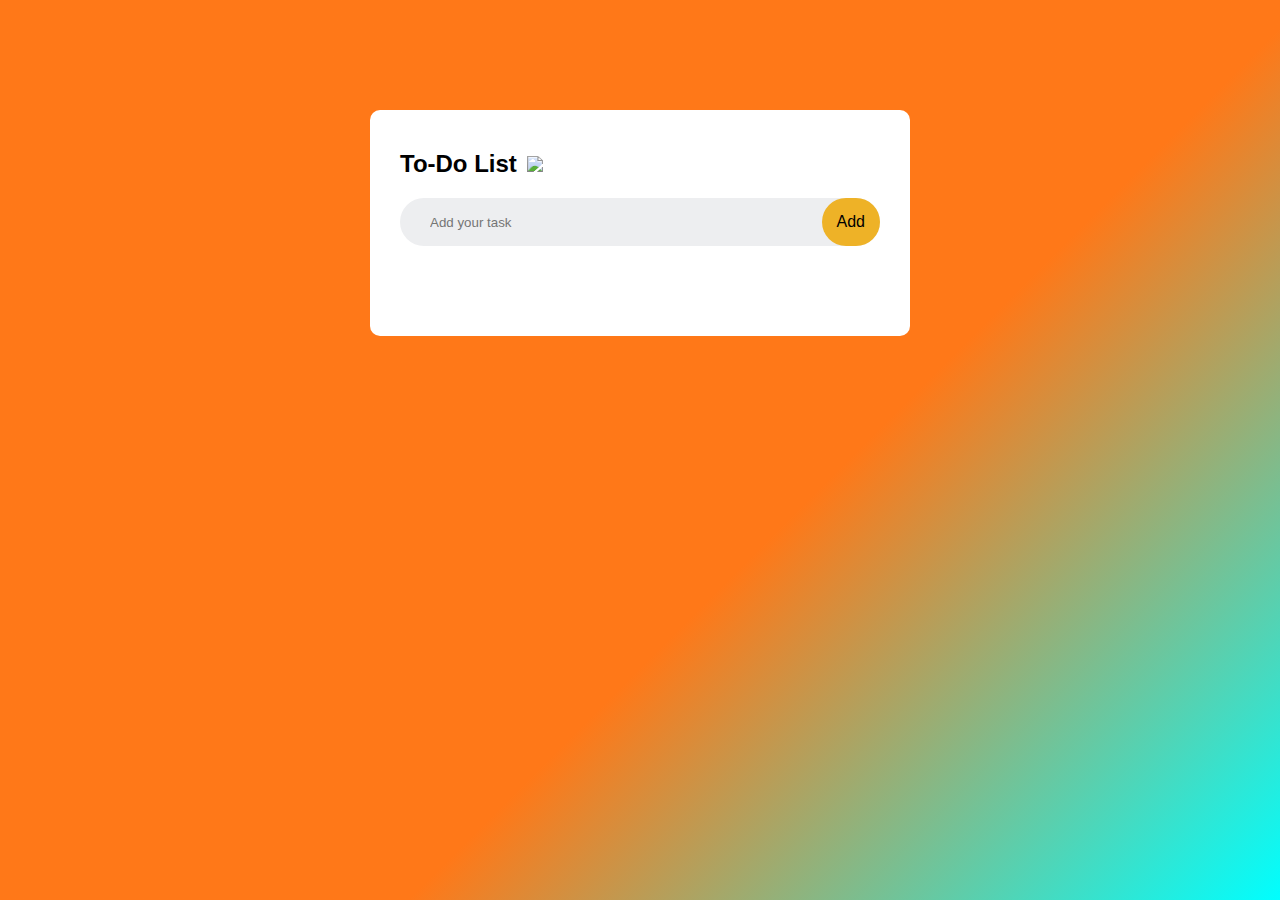
==== index.html @ f5754aae "Update and rename todolist.html to index.html" ====
<!DOCTYPE html>
<html lang="en">
<head>
    <meta charset="UTF-8">
    <meta name="viewport" content="width=device-width, initial-scale=1.0">
    <title> Todo list website</title>
    <link rel="stylesheet" href="todolist.css">
</head>
<body>
    <div class="container">
        <div class="todo-app">
            <h2>To-Do List <img src="images/icon.png"></h2>
            <div class="row">
                <input type="text" id="input-box" placeholder="Add your task">
                <button onclick="addTask()">Add</button>
            </div>
            <ul id="list-container">
                <!-- <li>Task 1</li>
                <li>Task 2</li>
                <li>Task 3</li> -->
            </ul>
        </div>
    </div>

    <script src="todolist.js"></script>
</body>
</html>
---- todolist.css ----
*{
    margin: 0;
    padding: 0;
    font-family: 'Gill Sans', 'Gill Sans MT', Calibri, 'Trebuchet MS', sans-serif;
    box-sizing: border-box;
}
.container{
    width: 100%;
    min-height: 100vh;
    background: linear-gradient(135deg, rgba(255, 106, 0, 0.904) 60%, cyan);  
    padding: 10px;
}
.todo-app{
    width: 100%;
    max-width: 540px;
    background: white;
    margin:100px auto 20px;
    padding: 40px 30px 70px;
    border-radius: 10px;
}
.todo-app h2{
    color: black;
    display: flex;
    align-items: center; 
    margin-bottom: 20px;
}
.todo-app h2 img{
    width: 30px;
    margin-left: 10px;
}
.row{
    display: flex;
    align-items: center;
    justify-content: space-between;
    background: #edeef0;
    border-radius: 30px;
    padding-left: 20px;
    margin-bottom: 20px;
}
input{
    flex: 1;
    border: none;
    outline: none;
    background: transparent;
    padding: 10px;
}
button{
    border: none;
    outline: none;
    padding: 15px;
    background: rgb(238, 178, 39);
    color:black;
    font-size: 16px;
    cursor: pointer;
    border-radius: 30px; 
}
ul li{
    list-style: none;
    font-size: 16px;
    padding: 12px 8px 12px 50px;
    user-select: none;
    cursor: pointer;
    position: relative;
}
ul li::before{
    content: '';
    position: absolute;
    height: 28px;
    width: 28px;
    border-radius: 10%;
    background-image: url(images/uncheck.png);
    background-size: cover;
    background-position: center;
    top: 12px;
    left: 8px;
}
ul li.check{
    color: #626262;
    text-decoration: line-through;
}
ul li.check::before{
    background-image: url(images/check.png);
}
ul li span{
    position: absolute;
    right: 0;
    top: 5px;
    width: 40px;
    height: 40px;
    font-size: 22px;
    color: #555;
    line-height: 40px;
    text-align: center;
    border-radius: 50%;
}
ul li span:hover{
    background: #929295;
}
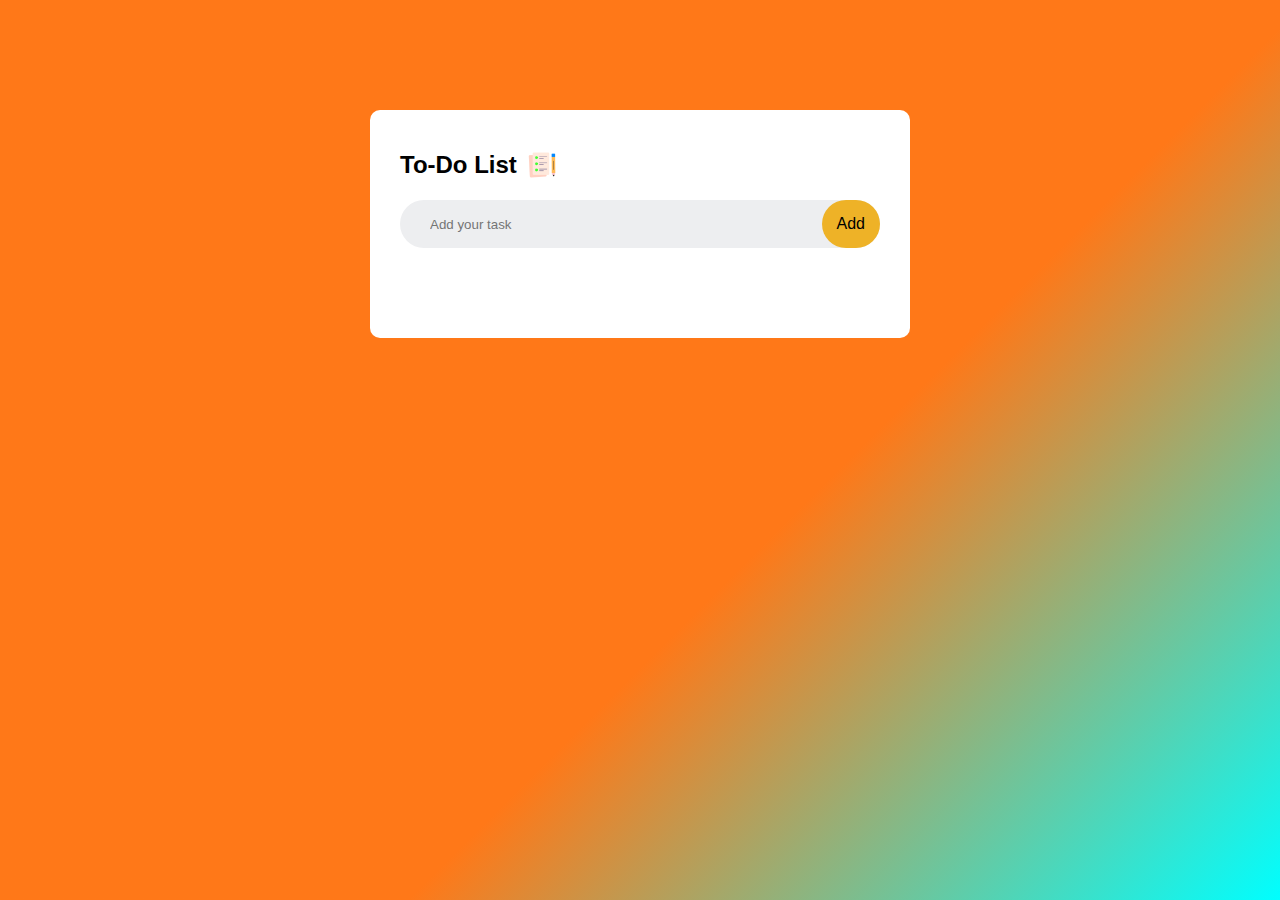
==== commit d4aec163: "Update index.html" ====
--- a/index.html
+++ b/index.html
@@ -9,7 +9,7 @@
 <body>
     <div class="container">
         <div class="todo-app">
-            <h2>To-Do List <img src="images/icon.png"></h2>
+            <h2>To-Do List <img src="icon.png"></h2>
             <div class="row">
                 <input type="text" id="input-box" placeholder="Add your task">
                 <button onclick="addTask()">Add</button>
--- a/todolist.css
+++ b/todolist.css
@@ -95,4 +95,4 @@
 }
 ul li span:hover{
     background: #929295;
-}+}
